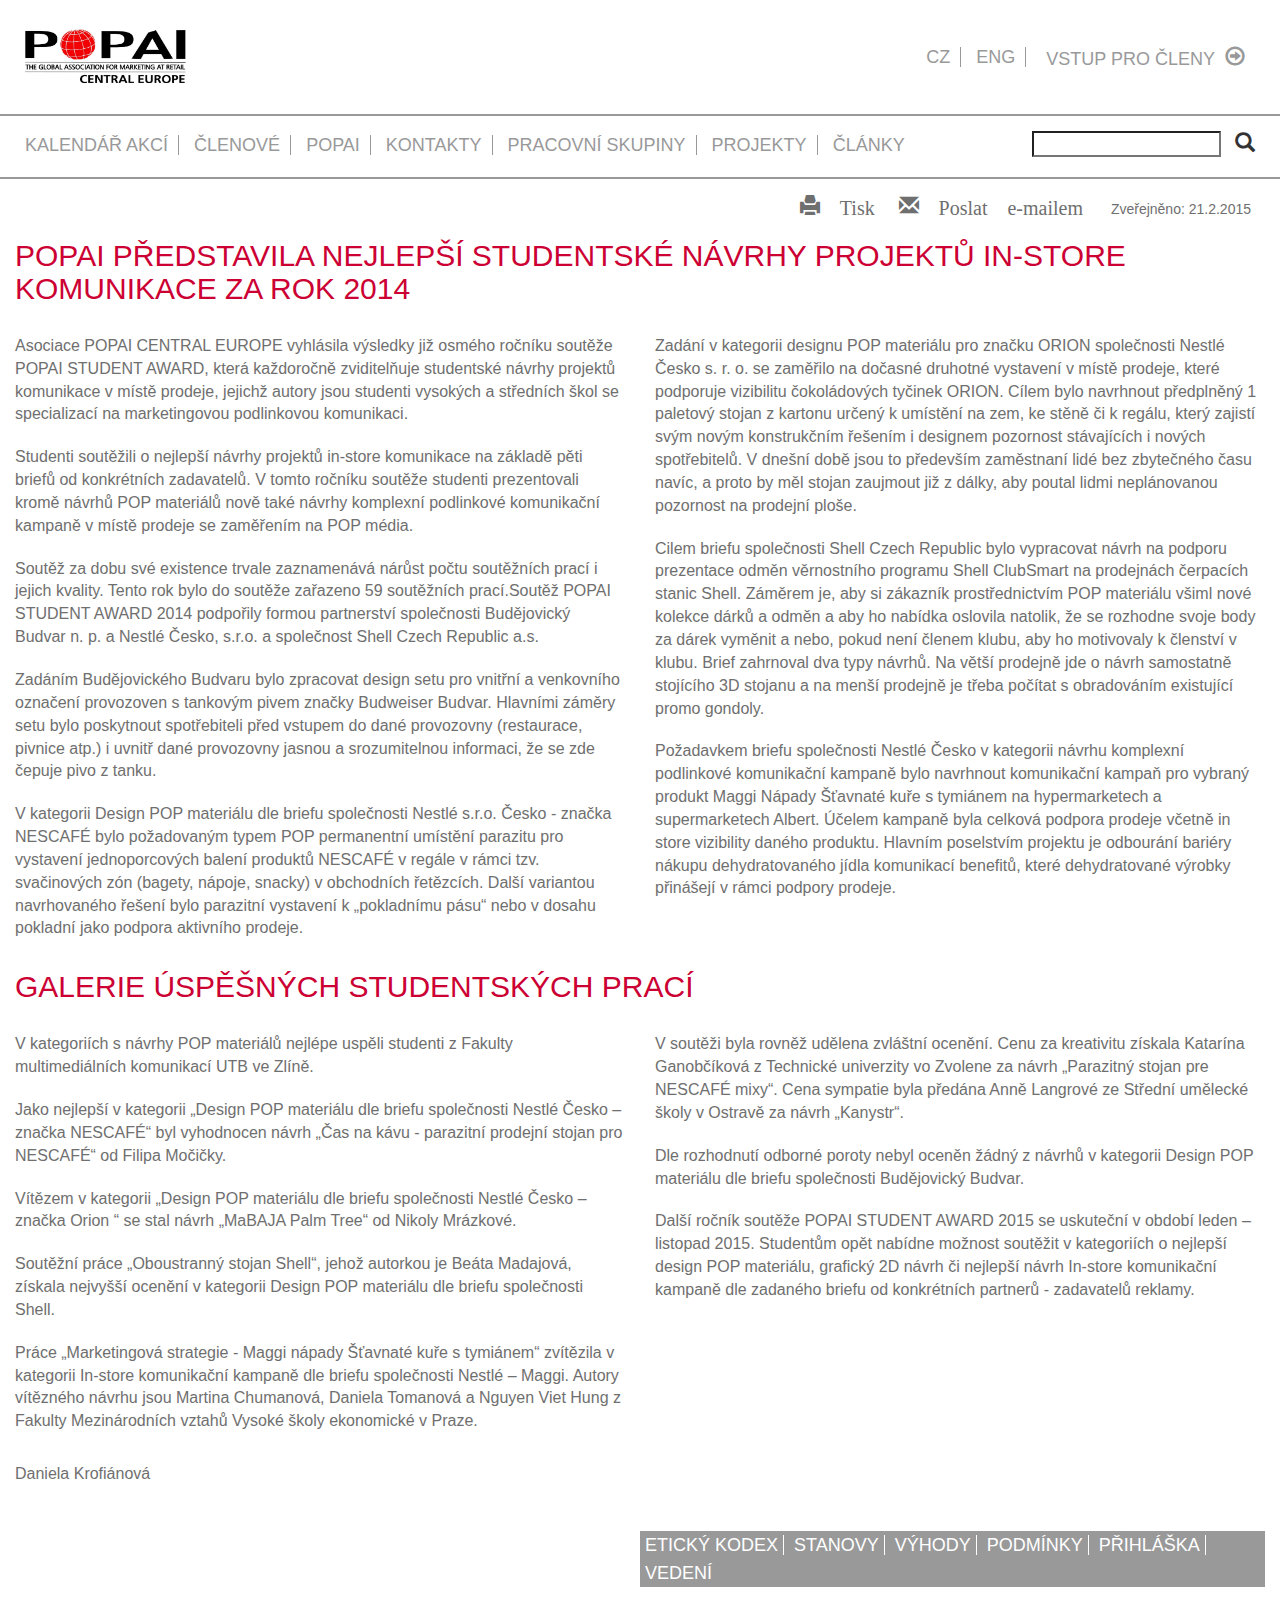
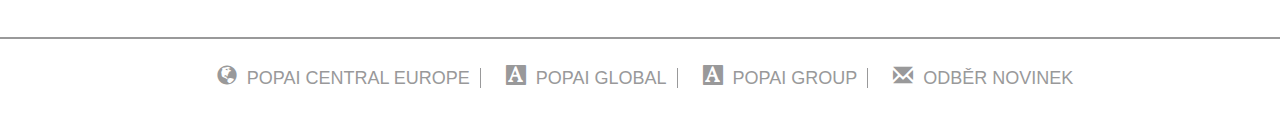
==== article.html @ 43f23c17 "Pridani nove verze" ====
<!DOCTYPE html>
<html lang="cs">
  <head>
    <meta charset="utf-8">
    <meta http-equiv="X-UA-Compatible" content="IE=edge">
    <meta name="viewport" content="width=device-width, initial-scale=1">
    <title>Article</title>

    <!-- Bootstrap -->
    <link href="css/bootstrap.min.css" rel="stylesheet">
    <!-- <link rel="stylesheet" href="https://maxcdn.bootstrapcdn.com/bootstrap/3.3.2/css/bootstrap.min.css"> -->

    <!-- POPAI style -->
    <link href="css/popai.css" rel="stylesheet">

    <!-- HTML5 shim and Respond.js for IE8 support of HTML5 elements and media queries -->
    <!-- WARNING: Respond.js doesn't work if you view the page via file:// -->
    <!--[if lt IE 9]>
      <script src="https://oss.maxcdn.com/html5shiv/3.7.2/html5shiv.min.js"></script>
      <script src="https://oss.maxcdn.com/respond/1.4.2/respond.min.js"></script>
    <![endif]-->
  </head>
  
  <body>
    
    <!-- Logo a navigace -->                

    <div class="nav nav-top">
      <div class="container-fluid clearfix">
        <ul class="nav-top-logo">
          <li><a href="index.html" class="logo"><img class="logo" src="pictures/popai_logo.jpg"></a></li>
        </ul>           
        <ul class="nav-top-menu">          
          <li><a href="#">cz</a></li>                       
          <li><a href="#">eng</a></li> 
          <li></li>
          <li><a href="mem_section.html">vstup pro členy<span class="glyphicon glyphicon-upload" aria-hidden="true"></span></a></li> 
        </ul>
      </div>
    </div>
    
    <!-- Hlavní navigace a vyhledávání -->
    <div class="nav nav-main">
      <div class="container-fluid clearfix">          
        <ul class="nav-main-menu">
          <li><a href="cal.html">kalendář akcí</a></li>
          <li><a href="members.html">členové</a></li>
          <li><a href="popai.html">popai</a></li>
          <li><a href="contacts.html">kontakty</a></li>            
          <li><a href="work_groups.html">pracovní skupiny</a></li>
          <li><a href="projects.html">projekty</a></li>
          <li><a href="article.html">články</a></li>
        </ul>
        <ul class="nav-main-search">
          <li><input type="search"></li>
          <li><span class="glyphicon glyphicon-search" aria-hidden="true"></span></li>
        </ul>
      </div>
    </div>
    
    
    

    <!-- HLAVIČKA ČLÁNKU -->

    <div class="container-fluid">    
      <div class="article-header">
        <a href="#"><span class="glyphicon glyphicon-print" aria-hidden="true">&nbsp;Tisk</a>
        <a href="#"><span class="glyphicon glyphicon-envelope" aria-hidden="true">&nbsp;Poslat e-mailem</a>
        <p>Zveřejněno: 21.2.2015</p>
      </div>
    </div>
    
    <!-- ČLÁNEK -->

    <div class="container-fluid">

    <h2>POPAI představila nejlepší studentské návrhy projektů in-store komunikace za rok 2014</h2>
    <!-- <img class="img-circle" class="img-responsive" src="pictures/1-1.jpg" alt="prvni obrazek">
    <img class="img-circle" src="pictures/článek1-2.jpg">
    <img class="img-circle" src="pictures/článek1-3.jpg"> -->
    
    <div class="row">
      <div class="col-md-6">
        <p>Asociace POPAI CENTRAL EUROPE vyhlásila výsledky již osmého ročníku soutěže POPAI STUDENT AWARD, která každoročně zviditelňuje studentské návrhy projektů komunikace  v místě prodeje, jejichž  autory jsou  studenti vysokých a středních škol se specializací na marketingovou podlinkovou komunikaci.</p>
        <p>Studenti soutěžili o nejlepší návrhy projektů  in-store komunikace na základě pěti  briefů od konkrétních zadavatelů.  V tomto ročníku soutěže studenti prezentovali kromě návrhů POP materiálů nově také návrhy komplexní podlinkové komunikační kampaně  v místě prodeje se zaměřením na POP média.</p>
        <p>Soutěž za dobu své existence trvale zaznamenává nárůst počtu soutěžních prací i jejich kvality.  Tento rok bylo do soutěže zařazeno 59 soutěžních prací.Soutěž POPAI STUDENT AWARD 2014 podpořily formou partnerství společnosti Budějovický Budvar n. p. a   Nestlé Česko, s.r.o. a společnost Shell Czech Republic a.s.</p>
        <p>Zadáním Budějovického Budvaru bylo zpracovat design setu pro vnitřní a venkovního označení provozoven s tankovým pivem značky Budweiser Budvar. Hlavními záměry setu bylo poskytnout spotřebiteli před vstupem do dané provozovny (restaurace, pivnice atp.) i uvnitř dané provozovny jasnou a srozumitelnou informaci, že se zde čepuje pivo z tanku.</p>
        <p>V kategorii Design POP materiálu dle briefu společnosti  Nestlé s.r.o. Česko - značka NESCAFÉ  bylo  požadovaným typem POP  permanentní  umístění parazitu pro vystavení jednoporcových balení produktů NESCAFÉ v regále v rámci  tzv. svačinových zón (bagety, nápoje, snacky)  v obchodních řetězcích.  Další variantou navrhovaného řešení bylo parazitní vystavení k „pokladnímu pásu“ nebo v dosahu pokladní jako podpora aktivního prodeje.</p>
      </div>
    
      <div class="col-md-6">
        
        <p>Zadání v kategorii designu POP materiálu pro značku ORION společnosti Nestlé Česko s. r. o. se zaměřilo na dočasné druhotné vystavení v místě prodeje, které podporuje vizibilitu  čokoládových tyčinek ORION. Cílem bylo navrhnout předplněný 1 paletový stojan z kartonu určený k umístění na zem, ke stěně či k regálu, který zajistí svým novým konstrukčním řešením i designem pozornost stávajících i nových spotřebitelů. V dnešní době jsou to především zaměstnaní lidé bez zbytečného času navíc, a proto by měl stojan zaujmout již z dálky, aby poutal lidmi neplánovanou pozornost na prodejní ploše.</p>
        <p>Cilem briefu společnosti Shell Czech Republic bylo vypracovat návrh na podporu prezentace  odměn věrnostního  programu Shell ClubSmart na prodejnách čerpacích stanic Shell. Záměrem  je, aby si zákazník prostřednictvím POP materiálu  všiml nové kolekce dárků a odměn a aby ho nabídka oslovila natolik, že se rozhodne svoje body za dárek vyměnit a nebo, pokud není členem klubu, aby ho motivovaly k členství v klubu. Brief zahrnoval dva typy návrhů. Na větší prodejně jde o návrh samostatně stojícího 3D stojanu a na menší prodejně je třeba počítat s obradováním existující promo gondoly.</p>
        <p>Požadavkem  briefu společnosti Nestlé Česko v kategorii návrhu komplexní podlinkové komunikační kampaně bylo navrhnout komunikační kampaň  pro vybraný produkt  Maggi Nápady Šťavnaté kuře s tymiánem na hypermarketech a supermarketech Albert. Účelem kampaně byla celková podpora prodeje včetně in store vizibility daného produktu.  Hlavním poselstvím projektu je odbourání bariéry nákupu dehydratovaného jídla komunikací benefitů, které dehydratované výrobky přinášejí v rámci podpory prodeje.</p>
      </div>
    </div> 

    <h2>Galerie úspěšných studentských prací</h2>

    <div class="row">
      <div class="col-md-6">
        <p>V kategoriích s návrhy POP materiálů nejlépe uspěli studenti z Fakulty multimediálních komunikací UTB ve Zlíně.</p>  

        <p>Jako nejlepší v kategorii „Design POP materiálu dle briefu společnosti Nestlé Česko – značka NESCAFÉ“ byl vyhodnocen návrh „Čas na kávu - parazitní prodejní stojan pro NESCAFÉ“ od Filipa Močičky.</p>  

        <p>Vítězem v kategorii „Design POP materiálu dle briefu společnosti Nestlé Česko – značka Orion “ se stal návrh „MaBAJA Palm Tree“ od Nikoly Mrázkové.</p> 

        <p>Soutěžní práce „Oboustranný stojan Shell“, jehož autorkou je Beáta Madajová, získala nejvyšší ocenění v kategorii  Design POP materiálu dle briefu společnosti Shell.</p>

        <p>Práce „Marketingová strategie -  Maggi nápady Šťavnaté kuře s tymiánem“ zvítězila v kategorii  In-store komunikační kampaně dle briefu společnosti Nestlé – Maggi. Autory vítězného návrhu jsou Martina Chumanová, Daniela Tomanová  a Nguyen  Viet  Hung z Fakulty Mezinárodních vztahů Vysoké školy ekonomické v Praze.</p>
      </div>
    
      <div class="col-md-6">
        <p>V soutěži byla rovněž udělena zvláštní ocenění.  Cenu za kreativitu získala Katarína Ganobčíková z Technické univerzity vo Zvolene za návrh „Parazitný stojan pre NESCAFÉ mixy“. Cena sympatie  byla předána Anně Langrové ze  Střední umělecké školy v Ostravě za návrh „Kanystr“.</p> 

        <p>Dle rozhodnutí odborné poroty nebyl oceněn žádný z návrhů v kategorii Design POP materiálu dle briefu společnosti  Budějovický Budvar.</p> 

        <p>Další ročník soutěže POPAI STUDENT AWARD 2015 se uskuteční v období leden – listopad 2015.  Studentům opět nabídne možnost soutěžit v kategoriích o nejlepší design POP materiálu, grafický 2D návrh či nejlepší návrh In-store komunikační kampaně dle zadaného briefu od konkrétních partnerů -  zadavatelů reklamy.</p>
      </div>
    </div> 

    <p>Daniela Krofiánová</p>

    </div>

    <!-- Menu POPAI -->
    
    <div class="nav nav-popai">
      <div class="container-fluid">
        <ul class="nav-popai-menu">
          <li><a href="#">etický kodex</a></li>
          <li><a href="#">stanovy</a></li>
          <li><a href="#">výhody</a></li>
          <li><a href="#">podmínky</a></li>
          <li><a href="#">přihláška</a></li>
          <li><a href="#">vedení</a></li>
        </ul>
      </div>
    </div>
      
    <!-- Menu bottom -->

    <div class="nav nav-bottom">      
      <div class="container-fluid">
          <ul class="nav-bottom-menu">
            <li><a href="#"><span class="glyphicon glyphicon-globe" aria-hidden="true"></span>POPAI Central Europe</a></li>
            <li><a href="#"><span class="glyphicon glyphicon-text-background" aria-hidden="true"></span>Popai Global</a></li>
            <li><a href="#"><span class="glyphicon glyphicon-text-background" aria-hidden="true"></span>Popai Group</a></li>
            <li><a href="#"><span class="glyphicon glyphicon-envelope" aria-hidden="true"></span>Odběr novinek</a></li>
          </ul>
      </div>
    </div>
    

    <!-- <h6 class="sr-only">GAIA GROUP SE</h6>
    <p class="pull-right"><span class="glyphicon glyphicon-copyright-mark" aria-hidden="true"></span> <span font-family: "halogen">GAIA 2015</span></p> -->




    <!-- jQuery (necessary for Bootstrap's JavaScript plugins) -->
    <script src="https://ajax.googleapis.com/ajax/libs/jquery/1.11.2/jquery.min.js"></script>
    <!-- Include all compiled plugins (below), or include individual files as needed -->
    <script src="js/bootstrap.min.js"></script>
    <script src="https://maxcdn.bootstrapcdn.com/bootstrap/3.3.2/js/bootstrap.min.js"></script>
    <!-- POPAI js -->
    <script src="js/popai.js"></script>
  </body>
</html>
---- css/popai.css ----
/*GENERAL*/

@font-face {
    font-family: 'ralewaybold';
    src: url('fonts/Raleway-Bold-webfont.eot');
    src: url('fonts/Raleway-Bold-webfont.eot?#iefix') format('embedded-opentype'),
         url('fonts/Raleway-Bold-webfont.woff2') format('woff2'),
         url('fonts/Raleway-Bold-webfont.woff') format('woff'),
         url('fonts/Raleway-Bold-webfont.ttf') format('truetype');
    font-weight: normal;
    font-style: normal;

}

@font-face {
    font-family: 'ralewayregular';
    src: url('fonts/Raleway-Regular-webfont.eot');
    src: url('fonts/Raleway-Regular-webfont.eot?#iefix') format('embedded-opentype'),
         url('fonts/Raleway-Regular-webfont.woff2') format('woff2'),
         url('fonts/Raleway-Regular-webfont.woff') format('woff'),
         url('fonts/Raleway-Regular-webfont.ttf') format('truetype');
    font-weight: normal;
    font-style: normal;

}

/* Hlavní logo POPAI */
.logo {
	width: 175px;
	height: auto;
	border: 0px solid red;
}

/* Obrázek na homepage k aktualitě */
.img-circle{
	width: 200px;
	height: 200px;
	border: 8px solid rgba(255,0,0,0.7);
	margin: 25px;
	padding: -0px;
	float: left;
}

/* Obrázek ke článku, detailu skupiny, detailu člena */

.art-img{
	float: left;
	width: 300px;
	height: 200px;
	margin-left: 0px;
	margin-bottom: 0px;
	margin-right: 25px;
	margin-top: 25px;
}

.art-img-small{
	float: left;
	width: 200px;
	height: 100px;
	margin-left: 0px;
	margin-bottom: 0px;
	margin-right: 25px;
	margin-top: 25px;
}

.small-img{
	float: left;
	width: 100px;
	height: 100px;
	margin-left: 0px;
	margin-bottom: 0px;
	margin-right: 25px;
	margin-top: 25px;
}

.header{
	border-bottom: 0px solid rgb(153,153,154);
	position: relative;
	margin-bottom: 15px;
	margin-top: 25px;
	/*display: inline-block;*/
}

.footer{
	border-top: 0px solid rgb(153,153,154);
	padding-top: 25px;
	margin-top: 15px;
}

.container-fluid{
	border: 0px solid red;
	/*display: flex;*/
	/*align-items: center;*/
}

h2{
	font-family: 'ralewaybold', verdana, sans-serif;
	font-size: 30px;
	float: none;
	color: rgb(204,0,51);
	text-transform: uppercase;
}

h4{
	font-family: 'ralewaybold', verdana, sans-serif;
	font-size: 18px;
	float: none;
	color: rgb(204,0,51);
	padding-top: 10px;
	padding-bottom: 0px;	
}

.glyphicon{
	padding-left: 10px;
	padding-right: 10px;
	font-size: 20px;
}

.glyphicon-upload{
	-webkit-transform: rotate(90deg);
    -moz-transform: rotate(90deg);
    -ms-transform: rotate(90deg);
    -o-transform: rotate(90deg);
    transform: rotate(90deg);
}

.gi-2x{font-size: 2em;}
.gi-3x{font-size: 3em;}
.gi-4x{font-size: 4em;}
.gi-5x{font-size: 5em;}

.article-header{
	border: 0px solid red;
	display: inline;
	float: right;
	margin-top: 15px;	
}

.article-header > a{
	font-family: 'ralewayregular', verdana, sans-serif;
	font-size: 14px;
	color: rgb(111,111,111);
}

.article-header > p{
	display: inline;
	padding: 14px;
	font-family: 'ralewayregular', verdana, sans-serif;
	font-size: 14px;
	color: rgb(111,111,111);
}

.headline{
	font-weight: bold;
	font-style: italic;
}

p{
	font-family: 'ralewayregular', verdana, sans-serif;
	font-size: 16px;
	color: rgb(111,111,111);
	margin-top: 20px;
}

.p1{
	font-family: 'ralewaybold', verdana, sans-serif;
	font-size: 18px;
	color: rgb(153,153,154);
	padding: 0px;	
	margin: 0px;
}

.par{
	font-family: 'ralewayregular', verdana, sans-serif;
	font-size: 16px;
	color: rgb(111,111,111);	
}

.par li{
	padding: 5px;
}

/*NAVIGACE*/

.nav{
	border-bottom: 0px solid rgb(153,153,154);
	padding-top: 15px;
}

.nav li {
  display: inline;
  padding-left: 0px;
  padding-right: 0px;
  vertical-align: middle;
}

.nav a{
	font-family:'ralewayregular', verdana, sans-serif;
	font-size: 18px;
	color: rgb(153,153,154);
	padding: 10px 5px;
	text-transform: uppercase;
	border: 0px solid red;
	text-decoration: none;
}



/* Logo + navigace */

.nav-top{
	padding-top: 25px;
	padding-bottom: 25px;
	border-bottom: 2px solid rgb(153,153,154)		
}

/* Logo */
.nav-top-logo{
	margin: 0;
	padding: 0;	
}

/* Navigace u loga */

.nav-top-menu{
	margin: 0;
	padding: 0;
	font-size: 18px;
	line-height: 1;	
}

/* Položka navigace u loga */

.nav-top-menu li{
	display: inline-block;
	padding: 20px 0;
}

.nav-top-menu a{
	padding: 0 10px;
	border-right: 1px solid rgb(153,153,154);
}

.nav-top-menu li:last-child a{
	border-right: none;
}

/* Responzivní chování pro logo a navigaci u loga */

.nav-top-logo{
	width: 25%;
	float: left;
}

.nav-top-menu{
	width: 75%;
	float: right;
	text-align: right;
}

/* Hlavní navigace */

.nav-main{
	padding: 0;
	border-bottom: 2px solid rgb(153,153,154)
}

.nav-main-menu{
	margin: 0;
	padding: 0;
	font-size: 18px;
	line-height: 1;
}

/* Položka navigace */

.nav-main-menu li{
	display: inline-block;
	padding: 20px 0;
}

.nav-main-menu a{
	padding: 0 10px;
	border-right: 1px solid rgb(153,153,154);
}

.nav-main-menu li:last-child a{
	border-right: none;
}

/* Vyhledávání u hlavní navigace */

.nav-main-search{
	margin: 0;
	padding: 0;
}

/* Responzivní layout hlavní navigace */

.nav-main-menu{
	width: 75%;
	float: left;
}

.nav-main-search{
	width: 25%;
	float: right;
	text-align: right;
	padding: 15px 0 20px;
}

/* Navigace POPAI */

.nav-popai{		
	padding: 0;
	margin-top: 35px;
}

.nav-popai-menu{
	width: 50%;
	margin: 0;
	padding: 0;
	font-size: 18px;
	line-height: 1;
	background-color: rgb(153,153,154);
}

/* Položka POPAI navigace */

.nav-popai-menu li{
	display: inline-block;
	padding: 5px 0;
}

.nav-popai-menu a{
	padding: 0 5px;
	border-right: 1px solid white;
	color: white;
}

.nav-popai-menu li:last-child a{
	border-right: none;
}

/* Responzivní chování POPAI navigace */

.nav-popai-menu{
	float: right;
}

/* Menu v zápatí stránky*/

.nav-bottom{
	margin-top: 50px;
	padding: 20px;
	border-top: 2px solid rgb(153,153,154)
}

.nav-bottom-menu{	
	padding: 0;	
	font-size: 18px;
	line-height: 1;	
	text-align: center;
}

/* Položky menu v zápatí stránky */

.nav-bottom-menu li{
	display: inline-block;
	padding: 5px 0;	
}

.nav-bottom-menu a{
	padding: 0 10px;
	border-right: 1px solid rgb(153,153,154);
}

.nav-bottom-menu li:last-child a{
	border-right: none;
}

a:hover{
	color: rgb(204,0,51);
}

a:active{
	color: rgb(204,0,51);
}

a:focus{
	color: rgb(204,0,51);
}
}

@media only screen and (max-width: 640px) {

	.nav-top-logo .nav-main-search{
		width: auto;
		float: none;
		text-align: center;
	}

	.nav-top-menu .nav-main-menu .nav-popai-menu{
		width: auto;
		float: none;
	}
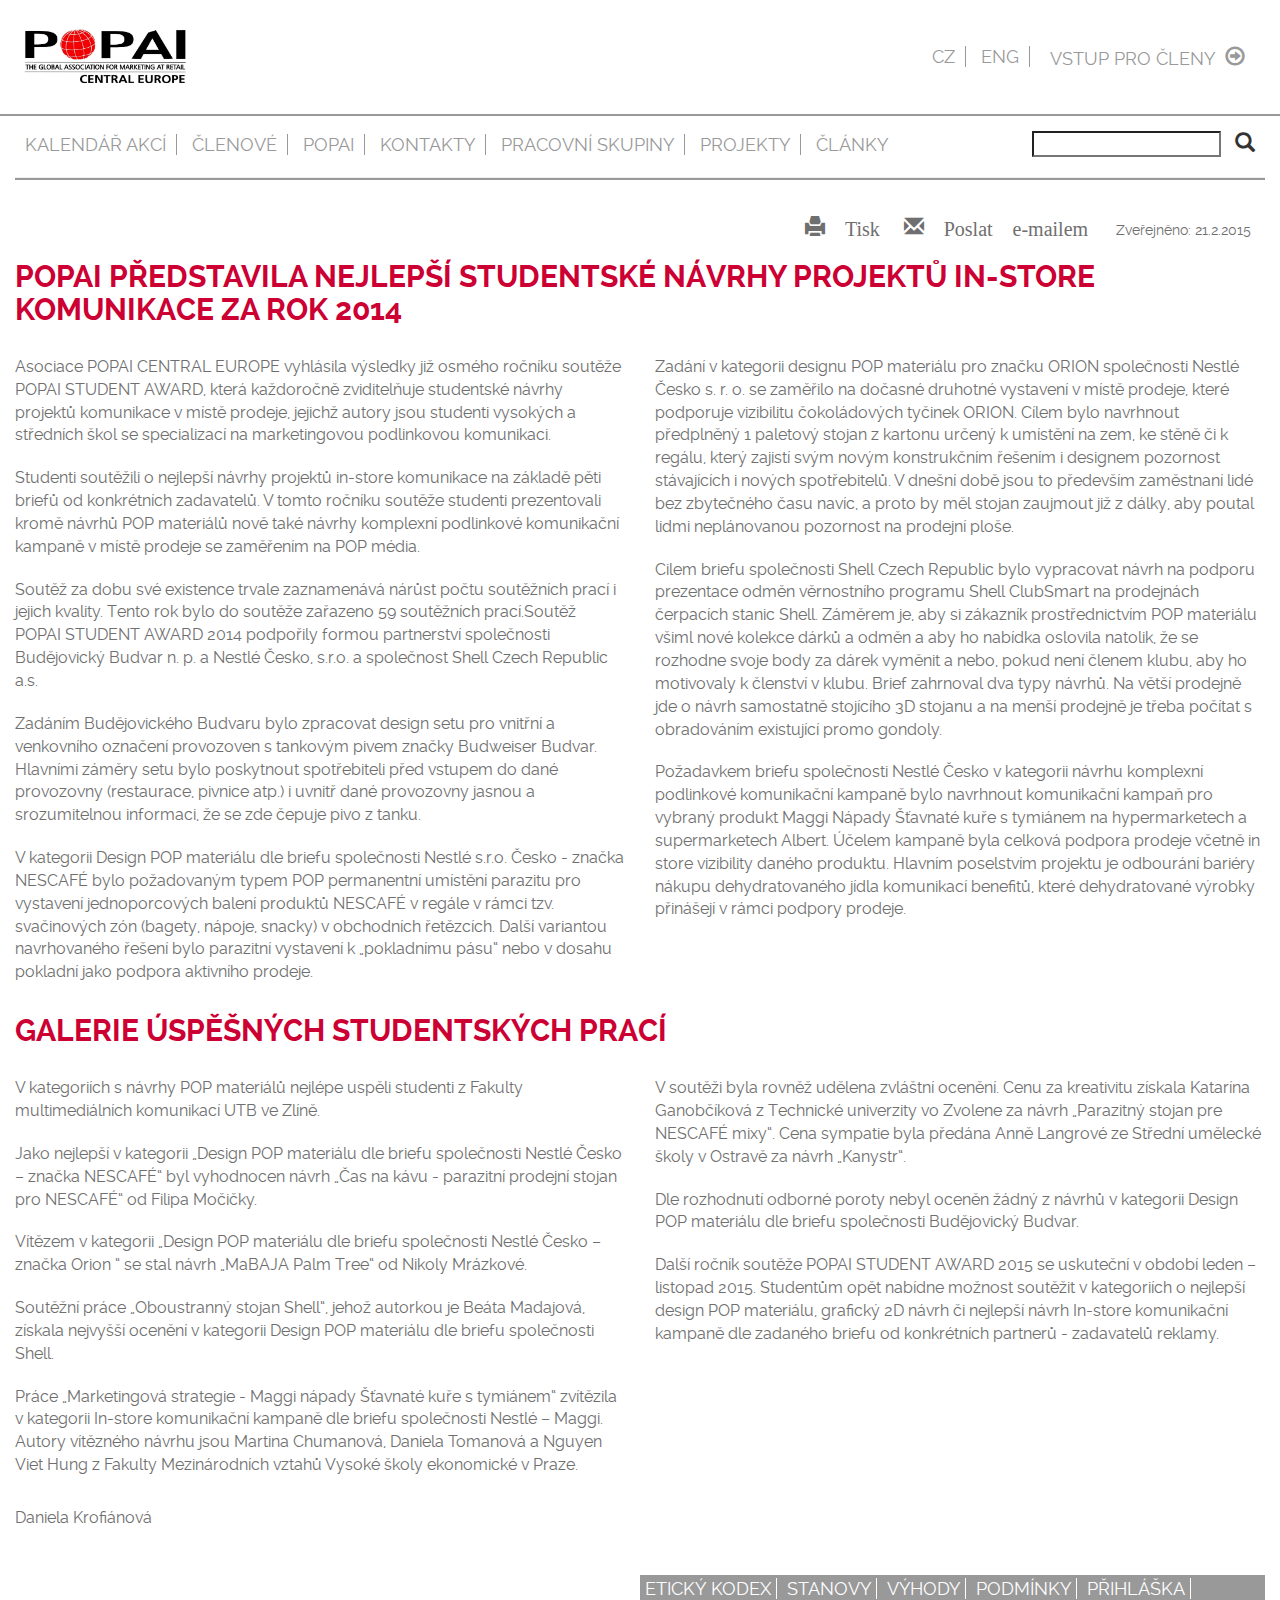
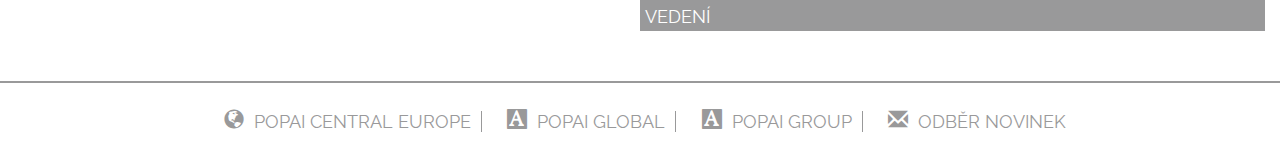
==== commit 41bc2232: "Hlavni navigace: oprava spodni cary - nema byt pres celou sirku okna" ====
--- a/article.html
+++ b/article.html
@@ -55,6 +55,7 @@
           <li><input type="search"></li>
           <li><span class="glyphicon glyphicon-search" aria-hidden="true"></span></li>
         </ul>
+        <hr class="nav-main-bottom">
       </div>
     </div>
     
--- a/css/popai.css
+++ b/css/popai.css
@@ -2,11 +2,11 @@
 
 @font-face {
     font-family: 'ralewaybold';
-    src: url('fonts/Raleway-Bold-webfont.eot');
-    src: url('fonts/Raleway-Bold-webfont.eot?#iefix') format('embedded-opentype'),
-         url('fonts/Raleway-Bold-webfont.woff2') format('woff2'),
-         url('fonts/Raleway-Bold-webfont.woff') format('woff'),
-         url('fonts/Raleway-Bold-webfont.ttf') format('truetype');
+    src: url('../fonts/Raleway-Bold-webfont.eot');
+    src: url('../fonts/Raleway-Bold-webfont.eot?#iefix') format('embedded-opentype'),
+         url('../fonts/Raleway-Bold-webfont.woff2') format('woff2'),
+         url('../fonts/Raleway-Bold-webfont.woff') format('woff'),
+         url('../fonts/Raleway-Bold-webfont.ttf') format('truetype');
     font-weight: normal;
     font-style: normal;
 
@@ -14,11 +14,11 @@
 
 @font-face {
     font-family: 'ralewayregular';
-    src: url('fonts/Raleway-Regular-webfont.eot');
-    src: url('fonts/Raleway-Regular-webfont.eot?#iefix') format('embedded-opentype'),
-         url('fonts/Raleway-Regular-webfont.woff2') format('woff2'),
-         url('fonts/Raleway-Regular-webfont.woff') format('woff'),
-         url('fonts/Raleway-Regular-webfont.ttf') format('truetype');
+    src: url('../fonts/Raleway-Regular-webfont.eot');
+    src: url('../fonts/Raleway-Regular-webfont.eot?#iefix') format('embedded-opentype'),
+         url('../fonts/Raleway-Regular-webfont.woff2') format('woff2'),
+         url('../fonts/Raleway-Regular-webfont.woff') format('woff'),
+         url('../fonts/Raleway-Regular-webfont.ttf') format('truetype');
     font-weight: normal;
     font-style: normal;
 
@@ -262,7 +262,6 @@
 
 .nav-main{
 	padding: 0;
-	border-bottom: 2px solid rgb(153,153,154)
 }
 
 .nav-main-menu{
@@ -270,6 +269,12 @@
 	padding: 0;
 	font-size: 18px;
 	line-height: 1;
+}
+
+.nav-main-bottom {
+	clear: both;
+	bottom: 0;
+	border-bottom: 2px solid rgb(153,153,154);	
 }
 
 /* Položka navigace */
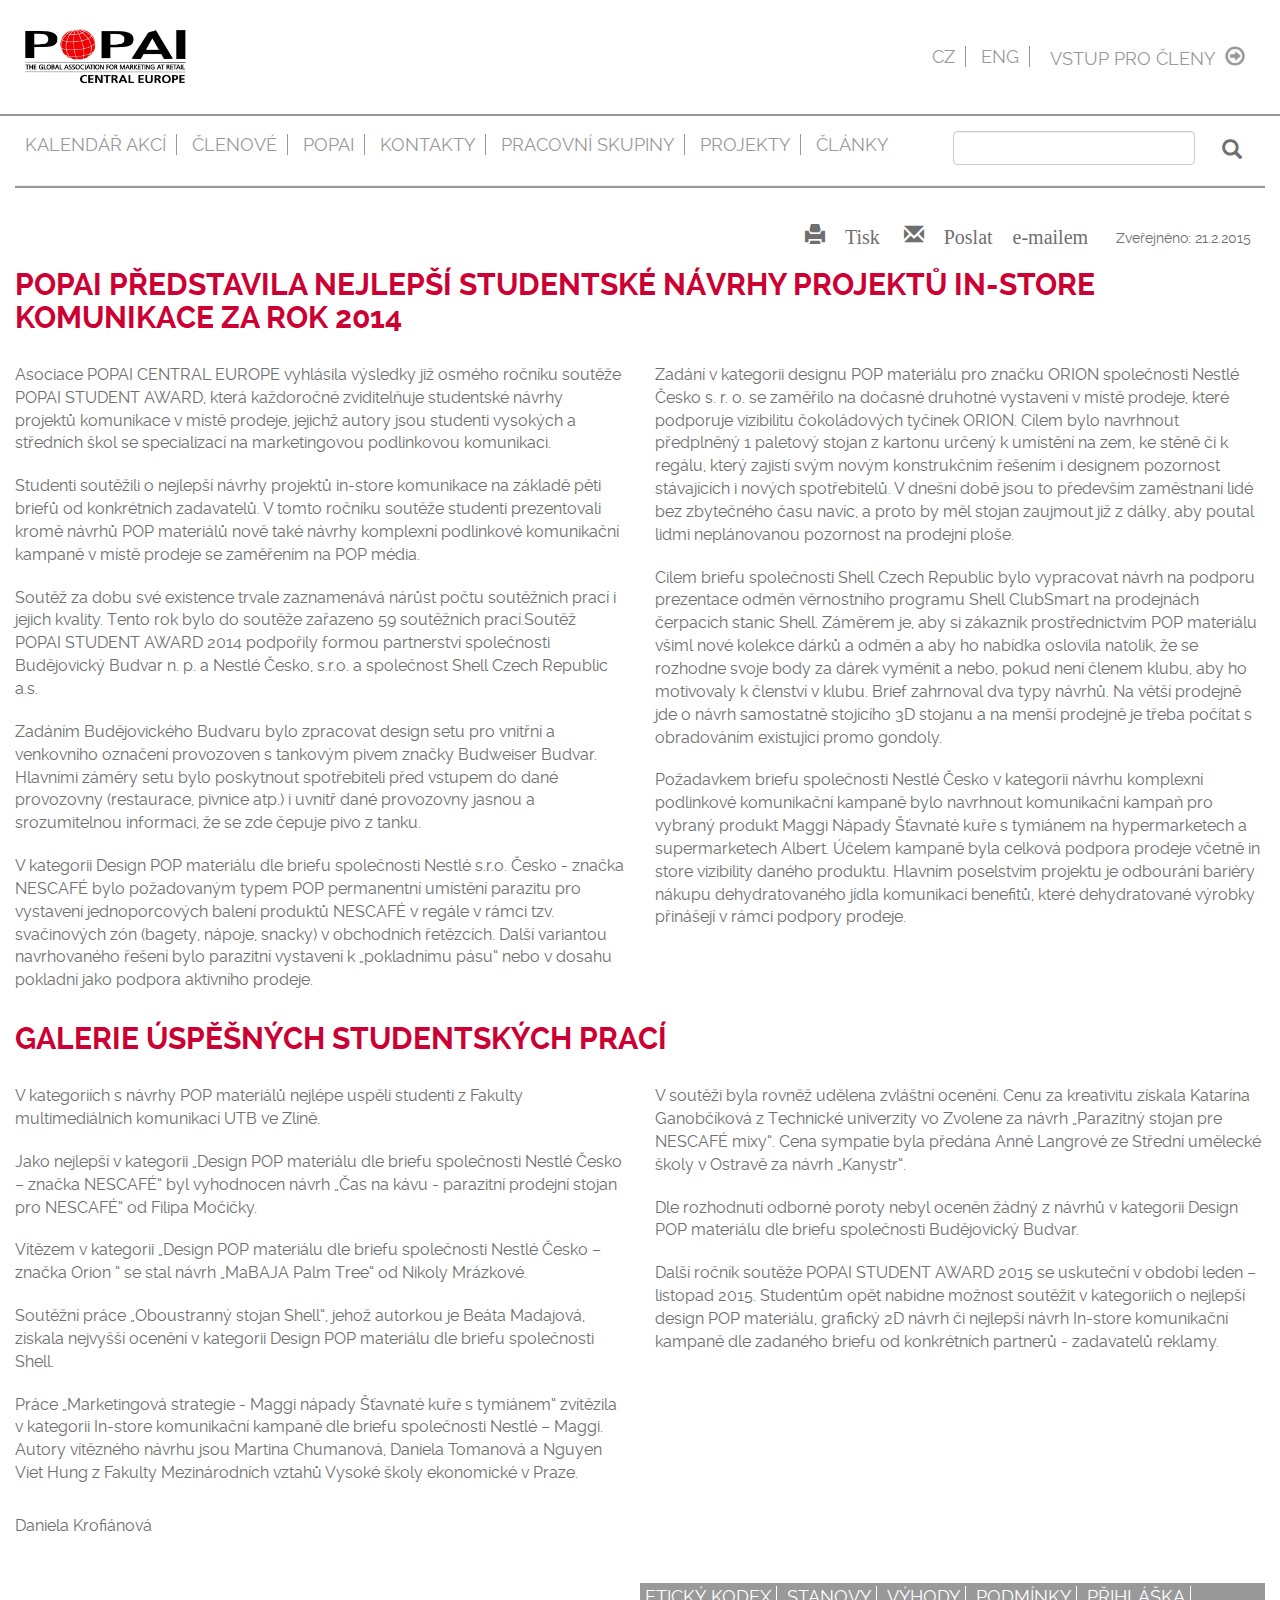
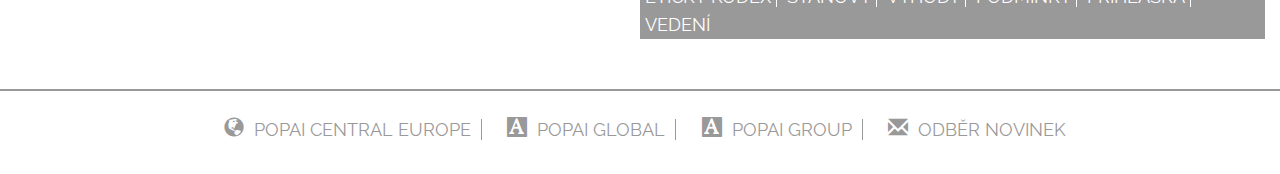
==== commit 31cbc023: "Hlavni navigace: breakpoint s mobilni verzi" ====
--- a/article.html
+++ b/article.html
@@ -51,10 +51,14 @@
           <li><a href="projects.html">projekty</a></li>
           <li><a href="article.html">články</a></li>
         </ul>
-        <ul class="nav-main-search">
-          <li><input type="search"></li>
-          <li><span class="glyphicon glyphicon-search" aria-hidden="true"></span></li>
-        </ul>
+        <form class="nav-main-search">
+          <p class="nav-main-search-input">
+            <input type="search" class="form-control">
+          </p>
+          <p class="nav-main-search-icon btn">
+            <span class="glyphicon glyphicon-search" aria-hidden="true"></span>
+          </p>
+        </form>
         <hr class="nav-main-bottom">
       </div>
     </div>
--- a/css/popai.css
+++ b/css/popai.css
@@ -264,9 +264,9 @@
 	padding: 0;
 }
 
-.nav-main-menu{
-	margin: 0;
-	padding: 0;
+.nav-main-menu{	
+	margin: 0;
+	padding: 10px 0;
 	font-size: 18px;
 	line-height: 1;
 }
@@ -281,7 +281,7 @@
 
 .nav-main-menu li{
 	display: inline-block;
-	padding: 20px 0;
+	padding: 10px 0;
 }
 
 .nav-main-menu a{
@@ -293,12 +293,29 @@
 	border-right: none;
 }
 
+
+
 /* Vyhledávání u hlavní navigace */
 
 .nav-main-search{
 	margin: 0;
-	padding: 0;
-}
+	padding: 0;	
+	position: relative;
+}
+
+.nav .nav-main-search-input {
+	display: block;
+	margin: 0;
+	margin-right: 70px;	
+}
+
+.nav .nav-main-search-icon {
+	display: block;
+	position: absolute;
+	margin: 0;
+	right: 0px;
+	top: 15px;
+}	
 
 /* Responzivní layout hlavní navigace */
 
@@ -314,6 +331,33 @@
 	padding: 15px 0 20px;
 }
 
+
+
+/* Hlavní navigace na mobilech */
+
+@media only screen and (max-width: 680px) {
+
+	/*Zrušíme layout*/
+	
+	.nav-main-menu,
+	.nav-main-search {
+		width: auto;
+		float: none;
+	}
+
+	.nav-main-menu li,
+	.nav-main-menu li a {
+		display: block;
+	}
+
+	.nav-main-menu li a {
+		border-right: none;
+	}
+
+	
+} 
+
+
 /* Navigace POPAI */
 
 .nav-popai{		
